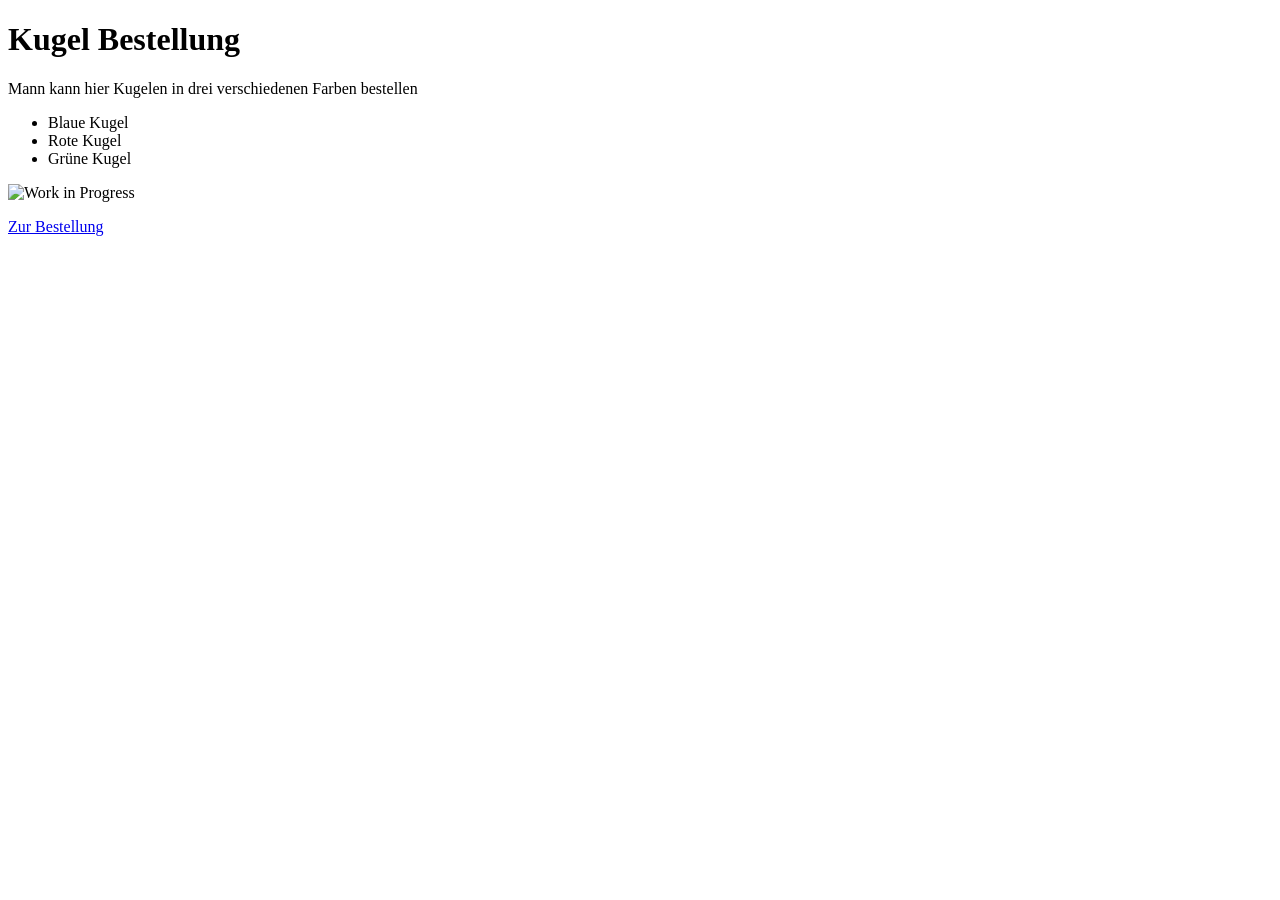
==== Website/index.html @ 88730344 "Add initial HTML and CSS files for the website" ====
<!DOCTYPE html>
<html lang="de">
<head>
<meta charset="UTF-8">
<title>Kugel Bestellung</title>
</head>
<body>
<h1>Kugel Bestellung</h1>
<p>Mann kann hier Kugelen in drei verschiedenen Farben bestellen</p>
<ul>
<li>Blaue Kugel</li>
<li>Rote Kugel</li>
<li>Grüne Kugel</li>
</ul>
<img src="" alt="Work in Progress">
<p><a href="bestellung.html">Zur Bestellung</a></p>
</body>
</html>
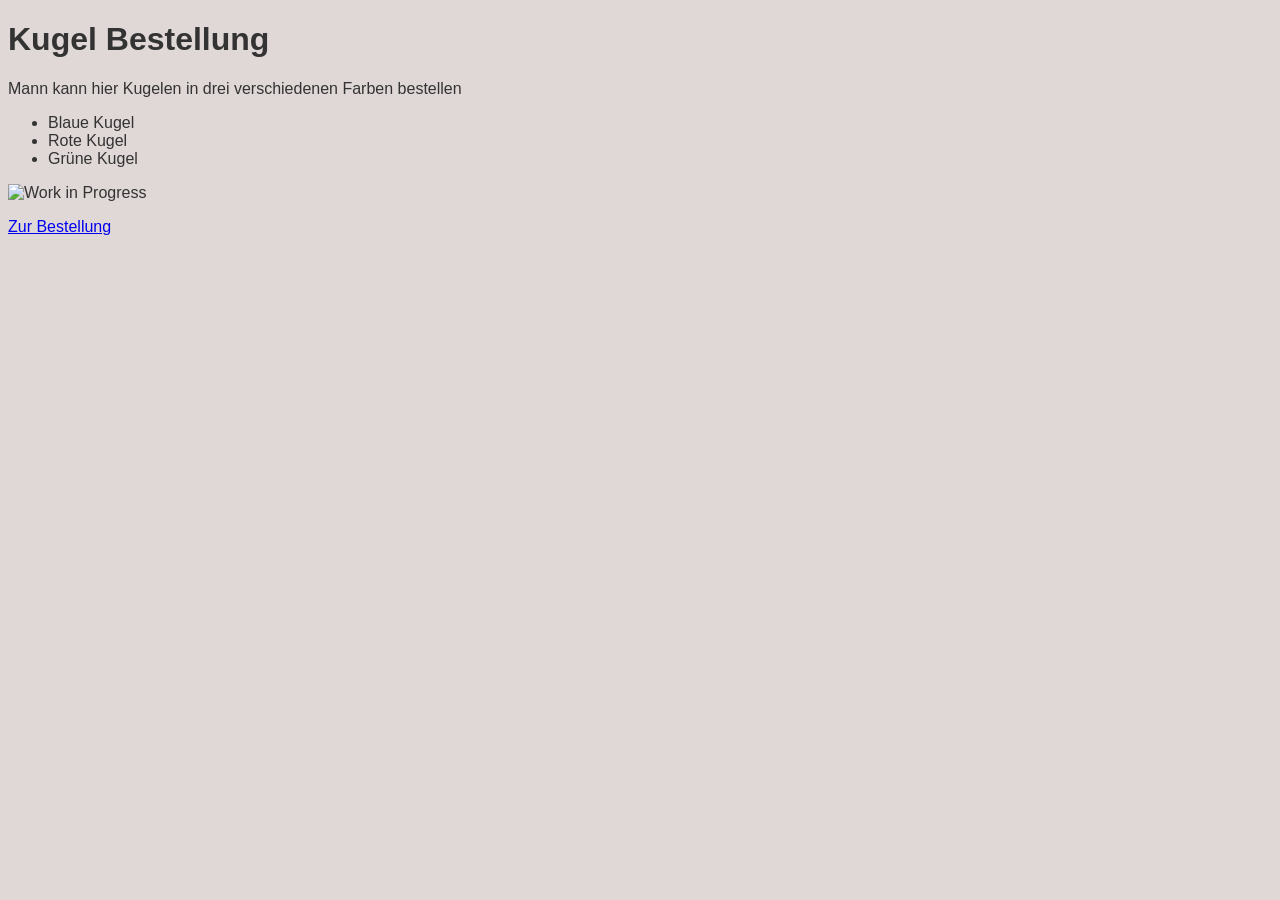
==== commit 65d7f2f9: "Added Basic CSS to Main Page" ====
--- a/Website/index.html
+++ b/Website/index.html
@@ -1,6 +1,7 @@
 <!DOCTYPE html>
 <html lang="de">
 <head>
+<link rel="stylesheet" href="style.css">
 <meta charset="UTF-8">
 <title>Kugel Bestellung</title>
 </head>
--- a/Website/style.css
+++ b/Website/style.css
@@ -0,0 +1,13 @@
+body {
+font-family: Arial, sans-serif;
+color: #333333;
+background-color:rgb(224, 215, 215);
+}
+#formular {
+font-size: 1rem;
+display: flex;
+align-items: center;
+flex-direction: column;
+}
+
+
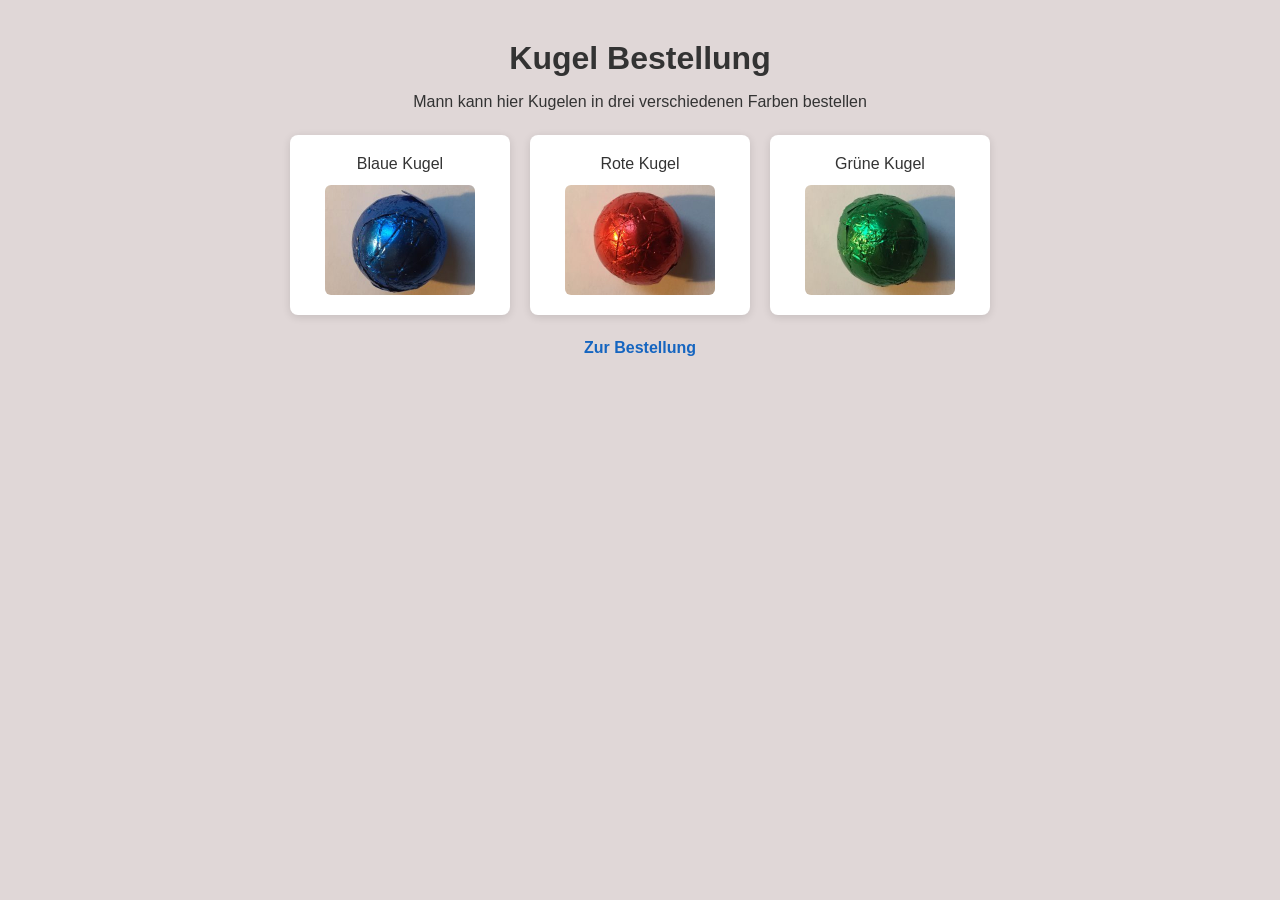
==== commit 64494c31: "Added  CSS to the pages  as well as the correct images" ====
--- a/Website/index.html
+++ b/Website/index.html
@@ -9,11 +9,10 @@
 <h1>Kugel Bestellung</h1>
 <p>Mann kann hier Kugelen in drei verschiedenen Farben bestellen</p>
 <ul>
-<li>Blaue Kugel</li>
-<li>Rote Kugel</li>
-<li>Grüne Kugel</li>
+<li>Blaue Kugel <img src="assets/BonbonBlau-300x220.jpg" alt="Blaue Kugel" width="150" height="110"> </li>
+<li>Rote Kugel <img src="assets/BonBonRot-300x220.jpg" alt="Rote Kugel" width="150" height="110"></li>
+<li>Grüne Kugel <img src="assets/BonBonGruen-300x220.jpg" alt="Grüne Kugel" width="150" height="110"></li>
 </ul>
-<img src="" alt="Work in Progress">
 <p><a href="bestellung.html">Zur Bestellung</a></p>
 </body>
 </html>
--- a/Website/style.css
+++ b/Website/style.css
@@ -1,13 +1,106 @@
-body {
-font-family: Arial, sans-serif;
-color: #333333;
-background-color:rgb(224, 215, 215);
-}
-#formular {
-font-size: 1rem;
-display: flex;
-align-items: center;
-flex-direction: column;
+* {
+    box-sizing: border-box;
 }
 
+body {
+    min-height: 100vh;
+    margin: 0;
+    padding: 40px 20px;
+    display: flex;
+    flex-direction: column;
+    align-items: center;
+    gap: 16px;
+    font-family: Arial, sans-serif;
+    color: #333333;
+    background-color: #e0d7d7;
+}
 
+h1 {
+    margin: 0;
+}
+
+p {
+    margin: 0;
+}
+
+ul {
+    width: min(900px, 100%);
+    margin: 8px 0;
+    padding: 0;
+    display: flex;
+    flex-wrap: wrap;
+    justify-content: center;
+    gap: 20px;
+    list-style: none;
+}
+
+li {
+    min-width: 220px;
+    padding: 20px;
+    display: flex;
+    flex-direction: column;
+    align-items: center;
+    gap: 12px;
+    background: #ffffff;
+    border-radius: 8px;
+    box-shadow: 0 2px 8px rgba(0, 0, 0, 0.12);
+}
+
+img {
+    max-width: 100%;
+    height: auto;
+    border-radius: 6px;
+}
+
+a {
+    color: #1565c0;
+    font-weight: bold;
+    text-decoration: none;
+}
+
+a:hover {
+    text-decoration: underline;
+}
+
+#formular {
+    width: min(420px, 100%);
+    padding: 24px;
+    display: flex;
+    flex-direction: column;
+    align-items: stretch;
+    gap: 8px;
+    background: #ffffff;
+    border-radius: 8px;
+    box-shadow: 0 2px 8px rgba(0, 0, 0, 0.12);
+    font-size: 1rem;
+}
+
+label {
+    margin-top: 6px;
+    font-weight: bold;
+}
+
+input {
+    width: 100%;
+    margin-bottom: 4px;
+    padding: 10px;
+    border: 1px solid #aaa;
+    border-radius: 4px;
+    font: inherit;
+}
+
+button {
+    margin-top: 12px;
+    padding: 12px;
+    border: 0;
+    border-radius: 4px;
+    background: #1565c0;
+    color: #ffffff;
+    font: inherit;
+    font-weight: bold;
+    cursor: pointer;
+}
+
+button:hover {
+    background: #0d47a1;
+}
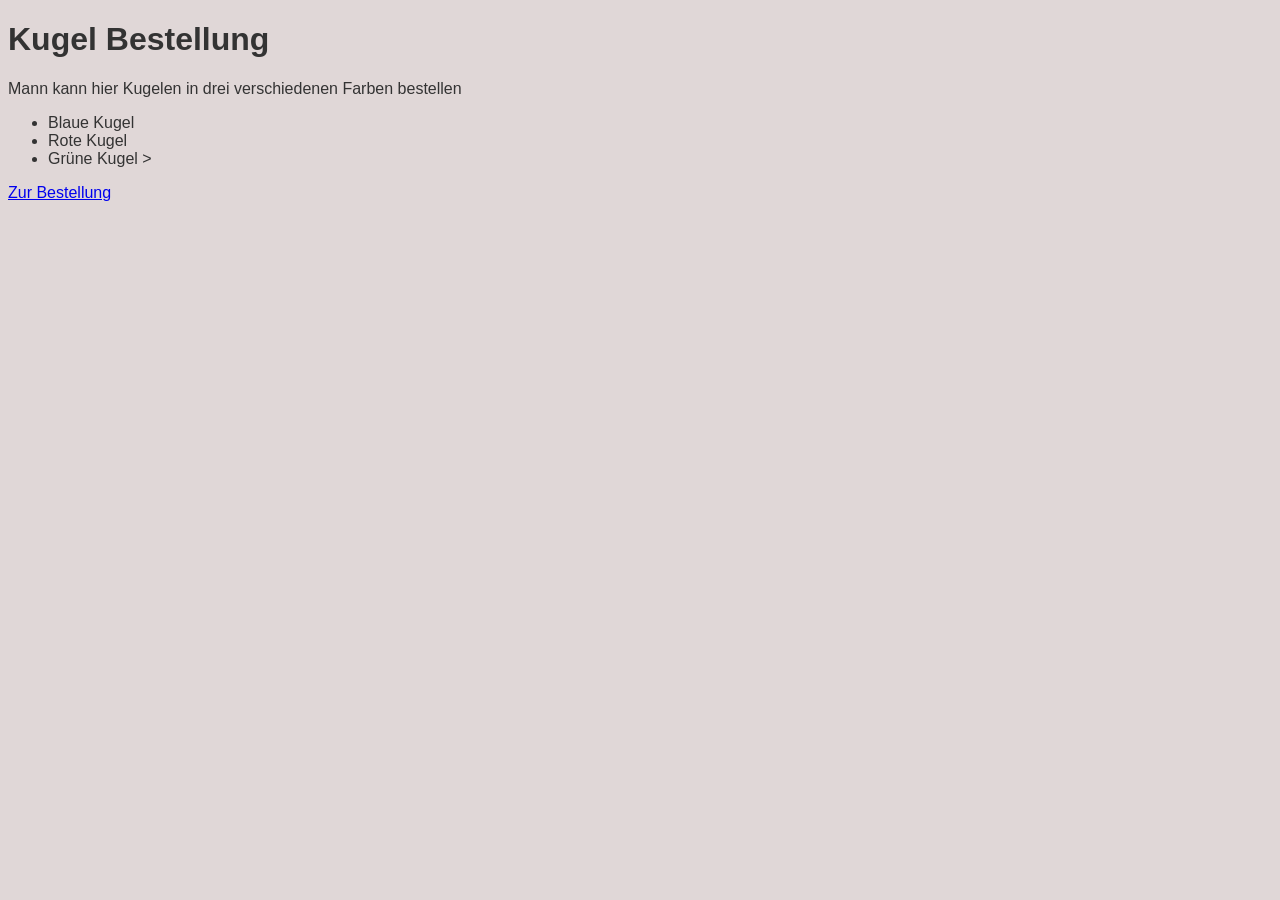
==== commit 923fae45: "Add initial HTML and CSS files for the website" ====
--- a/Website/index.html
+++ b/Website/index.html
@@ -9,9 +9,9 @@
 <h1>Kugel Bestellung</h1>
 <p>Mann kann hier Kugelen in drei verschiedenen Farben bestellen</p>
 <ul>
-<li>Blaue Kugel <img src="assets/BonbonBlau-300x220.jpg" alt="Blaue Kugel" width="150" height="110"> </li>
-<li>Rote Kugel <img src="assets/BonBonRot-300x220.jpg" alt="Rote Kugel" width="150" height="110"></li>
-<li>Grüne Kugel <img src="assets/BonBonGruen-300x220.jpg" alt="Grüne Kugel" width="150" height="110"></li>
+<li>Blaue Kugel </li>
+<li>Rote Kugel </li>
+<li>Grüne Kugel ></li>
 </ul>
 <p><a href="bestellung.html">Zur Bestellung</a></p>
 </body>
--- a/Website/style.css
+++ b/Website/style.css
@@ -1,106 +1,13 @@
-* {
-    box-sizing: border-box;
+body {
+font-family: Arial, sans-serif;
+color: #333333;
+background-color:rgb(224, 215, 215);
+}
+#formular {
+font-size: 1rem;
+display: flex;
+align-items: center;
+flex-direction: column;
 }
 
-body {
-    min-height: 100vh;
-    margin: 0;
-    padding: 40px 20px;
-    display: flex;
-    flex-direction: column;
-    align-items: center;
-    gap: 16px;
-    font-family: Arial, sans-serif;
-    color: #333333;
-    background-color: #e0d7d7;
-}
 
-h1 {
-    margin: 0;
-}
-
-p {
-    margin: 0;
-}
-
-ul {
-    width: min(900px, 100%);
-    margin: 8px 0;
-    padding: 0;
-    display: flex;
-    flex-wrap: wrap;
-    justify-content: center;
-    gap: 20px;
-    list-style: none;
-}
-
-li {
-    min-width: 220px;
-    padding: 20px;
-    display: flex;
-    flex-direction: column;
-    align-items: center;
-    gap: 12px;
-    background: #ffffff;
-    border-radius: 8px;
-    box-shadow: 0 2px 8px rgba(0, 0, 0, 0.12);
-}
-
-img {
-    max-width: 100%;
-    height: auto;
-    border-radius: 6px;
-}
-
-a {
-    color: #1565c0;
-    font-weight: bold;
-    text-decoration: none;
-}
-
-a:hover {
-    text-decoration: underline;
-}
-
-#formular {
-    width: min(420px, 100%);
-    padding: 24px;
-    display: flex;
-    flex-direction: column;
-    align-items: stretch;
-    gap: 8px;
-    background: #ffffff;
-    border-radius: 8px;
-    box-shadow: 0 2px 8px rgba(0, 0, 0, 0.12);
-    font-size: 1rem;
-}
-
-label {
-    margin-top: 6px;
-    font-weight: bold;
-}
-
-input {
-    width: 100%;
-    margin-bottom: 4px;
-    padding: 10px;
-    border: 1px solid #aaa;
-    border-radius: 4px;
-    font: inherit;
-}
-
-button {
-    margin-top: 12px;
-    padding: 12px;
-    border: 0;
-    border-radius: 4px;
-    background: #1565c0;
-    color: #ffffff;
-    font: inherit;
-    font-weight: bold;
-    cursor: pointer;
-}
-
-button:hover {
-    background: #0d47a1;
-}
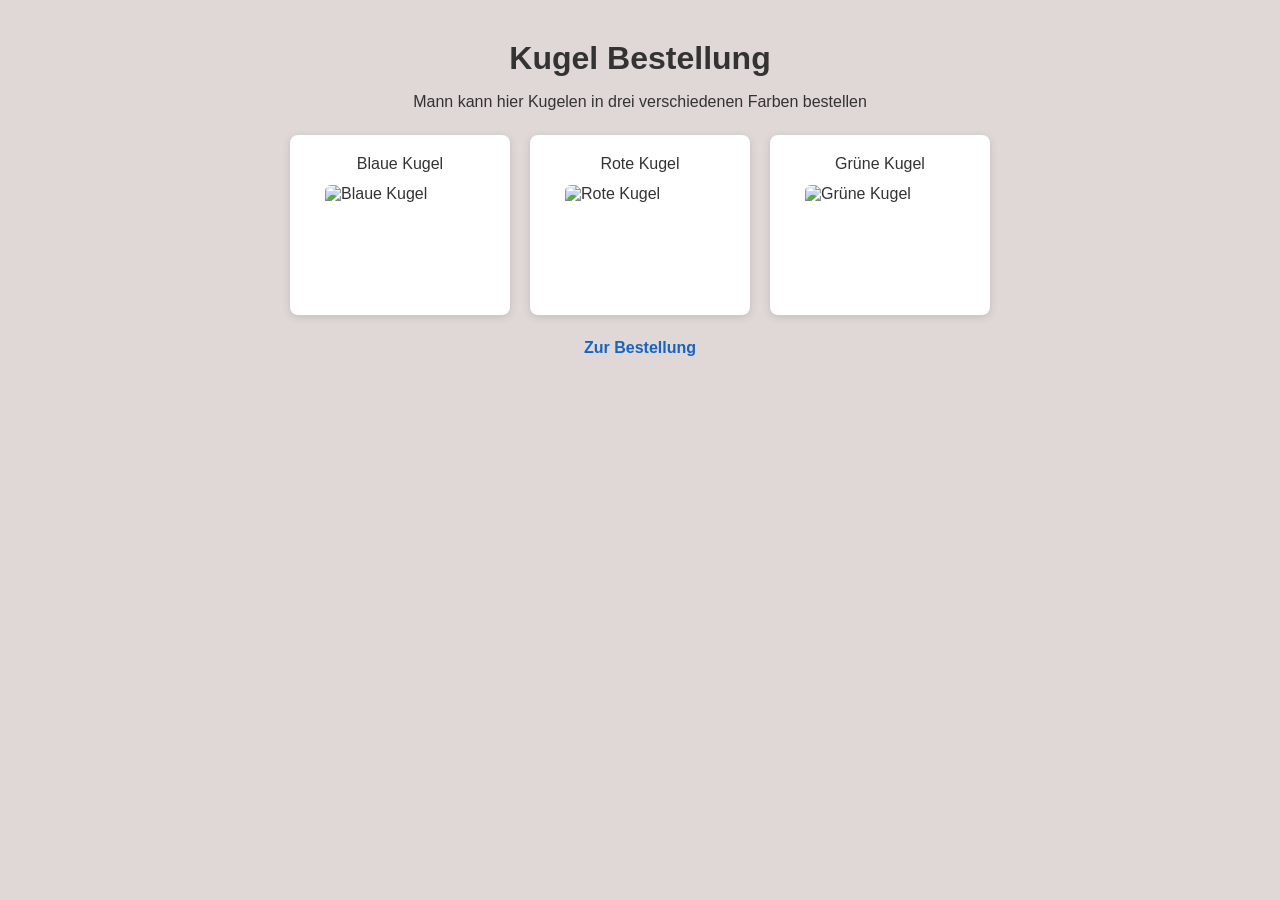
==== commit 4fe269d7: "Added mobile layout" ====
--- a/Website/index.html
+++ b/Website/index.html
@@ -2,6 +2,7 @@
 <html lang="de">
 <head>
 <link rel="stylesheet" href="style.css">
+<meta name="viewport" content="width=device-width, initial-scale=1">
 <meta charset="UTF-8">
 <title>Kugel Bestellung</title>
 </head>
@@ -9,9 +10,9 @@
 <h1>Kugel Bestellung</h1>
 <p>Mann kann hier Kugelen in drei verschiedenen Farben bestellen</p>
 <ul>
-<li>Blaue Kugel </li>
-<li>Rote Kugel </li>
-<li>Grüne Kugel ></li>
+<li>Blaue Kugel <img src="assets/BonbonBlau-300x220.jpg" alt="Blaue Kugel" width="150" height="110"> </li>
+<li>Rote Kugel <img src="assets/BonBonRot-300x220.jpg" alt="Rote Kugel" width="150" height="110"></li>
+<li>Grüne Kugel <img src="assets/BonBonGruen-300x220.jpg" alt="Grüne Kugel" width="150" height="110"></li>
 </ul>
 <p><a href="bestellung.html">Zur Bestellung</a></p>
 </body>
--- a/Website/style.css
+++ b/Website/style.css
@@ -1,13 +1,183 @@
-body {
-font-family: Arial, sans-serif;
-color: #333333;
-background-color:rgb(224, 215, 215);
-}
-#formular {
-font-size: 1rem;
-display: flex;
-align-items: center;
-flex-direction: column;
+* {
+    box-sizing: border-box;
 }
 
+body {
+    min-height: 100vh;
+    margin: 0;
+    padding: 40px 20px;
+    display: flex;
+    flex-direction: column;
+    align-items: center;
+    gap: 16px;
+    font-family: Arial, sans-serif;
+    color: #333333;
+    background-color: #e0d7d7;
+}
 
+h1 {
+    margin: 0;
+}
+
+p {
+    margin: 0;
+}
+
+ul {
+    width: min(900px, 100%);
+    margin: 8px 0;
+    padding: 0;
+    display: flex;
+    flex-wrap: wrap;
+    justify-content: center;
+    gap: 20px;
+    list-style: none;
+}
+
+li {
+    min-width: 220px;
+    padding: 20px;
+    display: flex;
+    flex-direction: column;
+    align-items: center;
+    gap: 12px;
+    background: #ffffff;
+    border-radius: 8px;
+    box-shadow: 0 2px 8px rgba(0, 0, 0, 0.12);
+}
+
+img {
+    max-width: 100%;
+    height: auto;
+    border-radius: 6px;
+}
+
+a {
+    color: #1565c0;
+    font-weight: bold;
+    text-decoration: none;
+}
+
+a:hover {
+    text-decoration: underline;
+}
+
+form {
+    width: min(420px, 100%);
+    padding: 24px;
+    display: flex;
+    flex-direction: column;
+    align-items: stretch;
+    gap: 8px;
+    background: #ffffff;
+    border-radius: 8px;
+    box-shadow: 0 2px 8px rgba(0, 0, 0, 0.12);
+    font-size: 1rem;
+}
+
+label {
+    margin-top: 6px;
+    font-weight: bold;
+}
+
+input {
+    width: 100%;
+    margin-bottom: 4px;
+    padding: 10px;
+    border: 1px solid #aaa;
+    border-radius: 4px;
+    font: inherit;
+}
+
+input:focus {
+outline: 3px solid #005691;
+}
+
+button {
+    margin-top: 12px;
+    padding: 12px;
+    border: 0;
+    border-radius: 4px;
+    background: #1565c0;
+    color: #ffffff;
+    font: inherit;
+    font-weight: bold;
+    cursor: pointer;
+}
+
+button:hover {
+    background: #0d47a1;
+}
+
+@media (prefers-color-scheme: dark) {
+    body {
+        color: #ffffff;
+        background-color: #333333;
+    }
+
+    li {
+        background: #444444;
+    }
+
+    a {
+        color: #90caf9;
+    }
+
+    form {
+        background: #444444;
+    }
+
+    button {
+        background: #52a7ec;
+        color: #000000;
+    }
+
+    button:hover {
+        background: #40a0f0;
+    }
+}
+
+@media (max-width: 600px) {
+    body {
+        padding: 28px 16px;
+        gap: 14px;
+    }
+
+    h1 {
+        font-size: 1.65rem;
+        text-align: center;
+    }
+
+    p {
+        text-align: center;
+        line-height: 1.4;
+    }
+
+    ul {
+        gap: 12px;
+    }
+
+    li {
+        width: 100%;
+        min-width: 0;
+        max-width: 360px;
+        padding: 16px;
+    }
+
+    form {
+        padding: 20px;
+    }
+
+    input[type="date"] {    /* This is only needed for Safari on iOS, which has a bug that makes the date input field too wide otherwise */
+        display: block;
+        width: 330rem;
+        height: 44px;
+        min-width: 0;
+        max-width: 100%;
+    }
+
+    input,
+    button {
+        padding: 12px;
+    }
+}
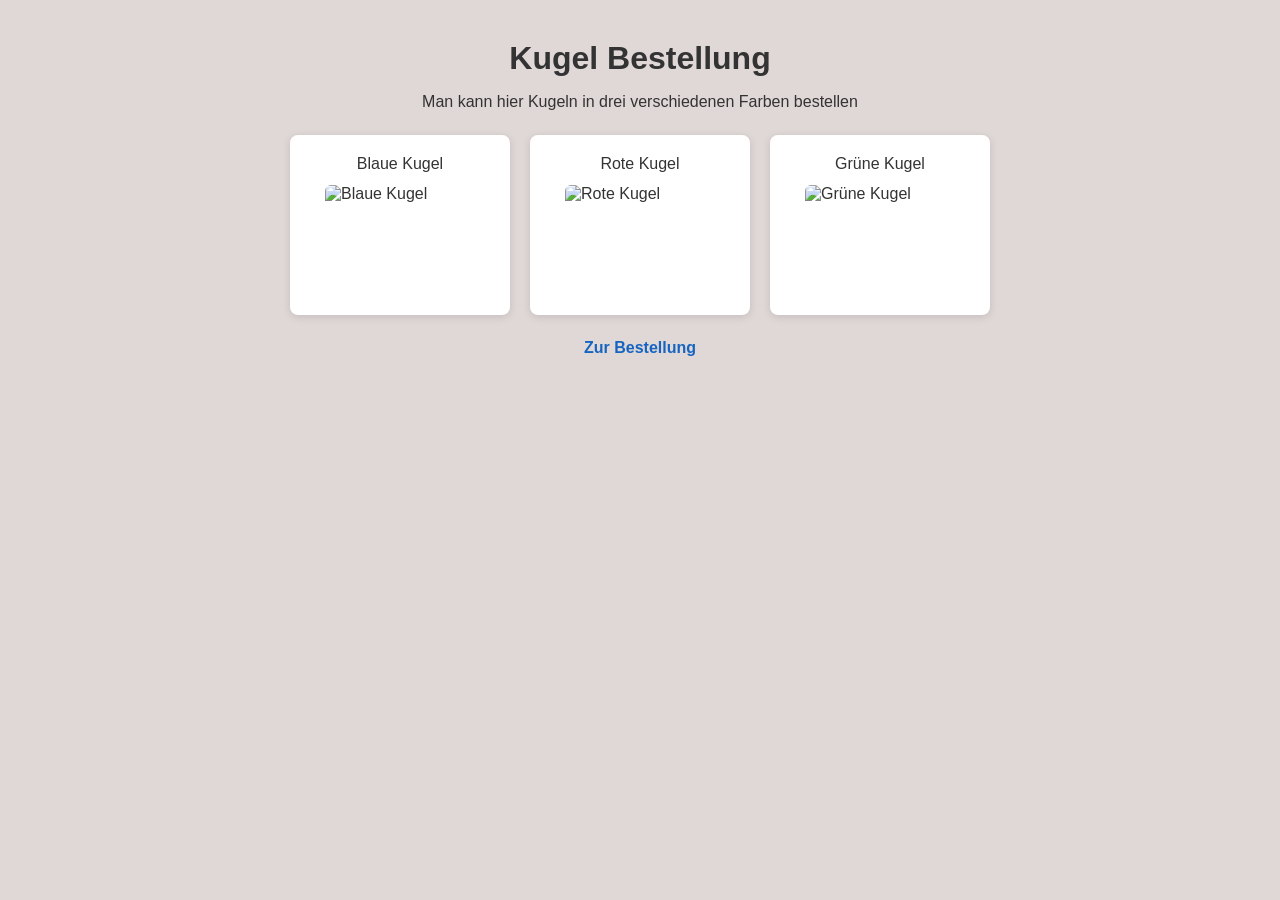
==== commit e90154ff: "rechtschreibung" ====
--- a/Website/index.html
+++ b/Website/index.html
@@ -8,7 +8,7 @@
 </head>
 <body>
 <h1>Kugel Bestellung</h1>
-<p>Mann kann hier Kugelen in drei verschiedenen Farben bestellen</p>
+<p>Man kann hier Kugeln in drei verschiedenen Farben bestellen</p>
 <ul>
 <li>Blaue Kugel <img src="assets/BonbonBlau-300x220.jpg" alt="Blaue Kugel" width="150" height="110"> </li>
 <li>Rote Kugel <img src="assets/BonBonRot-300x220.jpg" alt="Rote Kugel" width="150" height="110"></li>
